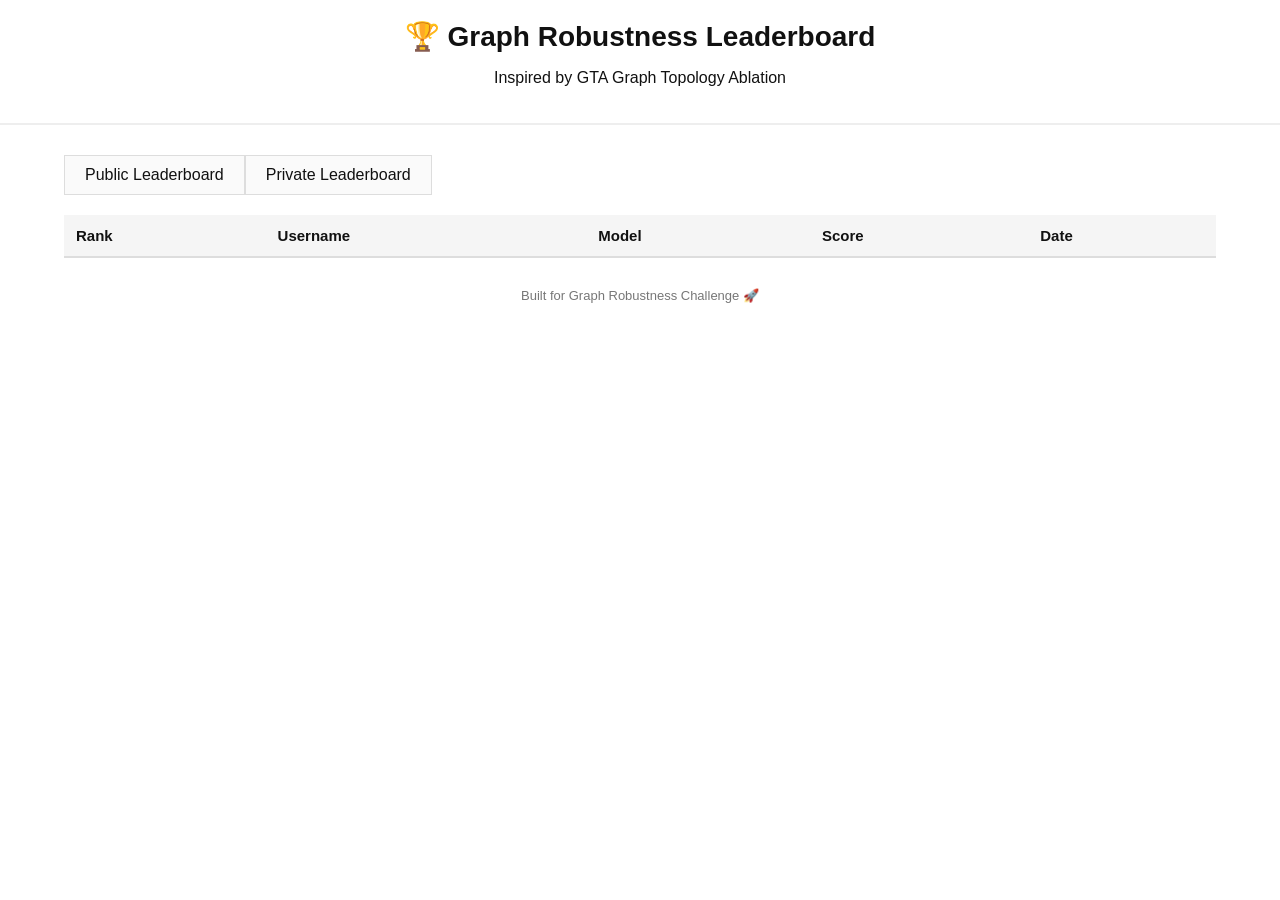
==== leaderboard/index.html @ 88c7a252 "Create index.html" ====
<!DOCTYPE html>
<html lang="en">
<head>
<meta charset="UTF-8">
<title>Graph Robustness Leaderboard</title>

<style>
body {
    font-family: "Segoe UI", Arial;
    margin: 0;
    background: #ffffff;
    color: #111;
}

/* Header */
.header {
    padding: 20px;
    text-align: center;
    border-bottom: 2px solid #eee;
}

.header h1 {
    margin: 0;
    font-size: 28px;
}

/* Container */
.container {
    width: 90%;
    margin: auto;
    margin-top: 30px;
}

/* Table */
table {
    width: 100%;
    border-collapse: collapse;
    font-size: 15px;
}

th {
    background: #f5f5f5;
    padding: 12px;
    text-align: left;
    border-bottom: 2px solid #ddd;
}

td {
    padding: 12px;
    border-bottom: 1px solid #eee;
}

tr:hover {
    background: #f9f9f9;
}

/* Rank styling */
.rank-1 { font-weight: bold; }
.rank-2 { font-weight: bold; }
.rank-3 { font-weight: bold; }

/* Tabs */
.tabs {
    display: flex;
    margin-bottom: 20px;
}

.tab {
    padding: 10px 20px;
    border: 1px solid #ddd;
    cursor: pointer;
    background: #fafafa;
}

.tab.active {
    background: #2563eb;
    color: white;
}

/* Footer */
.footer {
    text-align: center;
    margin: 30px;
    font-size: 13px;
    color: #777;
}
</style>
</head>

<body>

<div class="header">
    <h1>🏆 Graph Robustness Leaderboard</h1>
    <p>Inspired by GTA Graph Topology Ablation</p>
</div>

<div class="container">

    <!-- Tabs -->
    <div class="tabs">
        <div class="tab active" onclick="loadData('leaderboard.csv')">Public Leaderboard</div>
        <div class="tab" onclick="loadData('private.csv')">Private Leaderboard</div>
    </div>

    <!-- Table -->
    <table id="leaderboard">
        <thead>
            <tr>
                <th>Rank</th>
                <th>Username</th>
                <th>Model</th>
                <th>Score</th>
                <th>Date</th>
            </tr>
        </thead>
        <tbody></tbody>
    </table>

</div>

<div class="footer">
    Built for Graph Robustness Challenge 🚀
</div>

<script>
function loadData(file) {
    fetch(file)
    .then(res => res.text())
    .then(data => {
        const rows = data.split('\\n').slice(1);
        let parsed = rows.map(r => r.split(','));

        // Sort by score DESC
        parsed.sort((a, b) => parseFloat(b[2]) - parseFloat(a[2]));

        const table = document.querySelector("#leaderboard tbody");
        table.innerHTML = "";

        parsed.forEach((row, index) => {
            if (row.length < 4) return;

            let rank = index + 1;
            let medal = rank === 1 ? "🥇" :
                        rank === 2 ? "🥈" :
                        rank === 3 ? "🥉" : rank;

            let tr = document.createElement("tr");

            tr.innerHTML = `
                <td class="rank-${rank}">${medal}</td>
                <td>${row[0]}</td>
                <td>${row[1]}</td>
                <td>${parseFloat(row[2]).toFixed(4)}</td>
                <td>${row[3]}</td>
            `;

            table.appendChild(tr);
        });

        // Tab switching UI
        document.querySelectorAll(".tab").forEach(t => t.classList.remove("active"));
        event.target.classList.add("active");
    });
}

// Load default
loadData('leaderboard.csv');
</script>

</body>
</html>
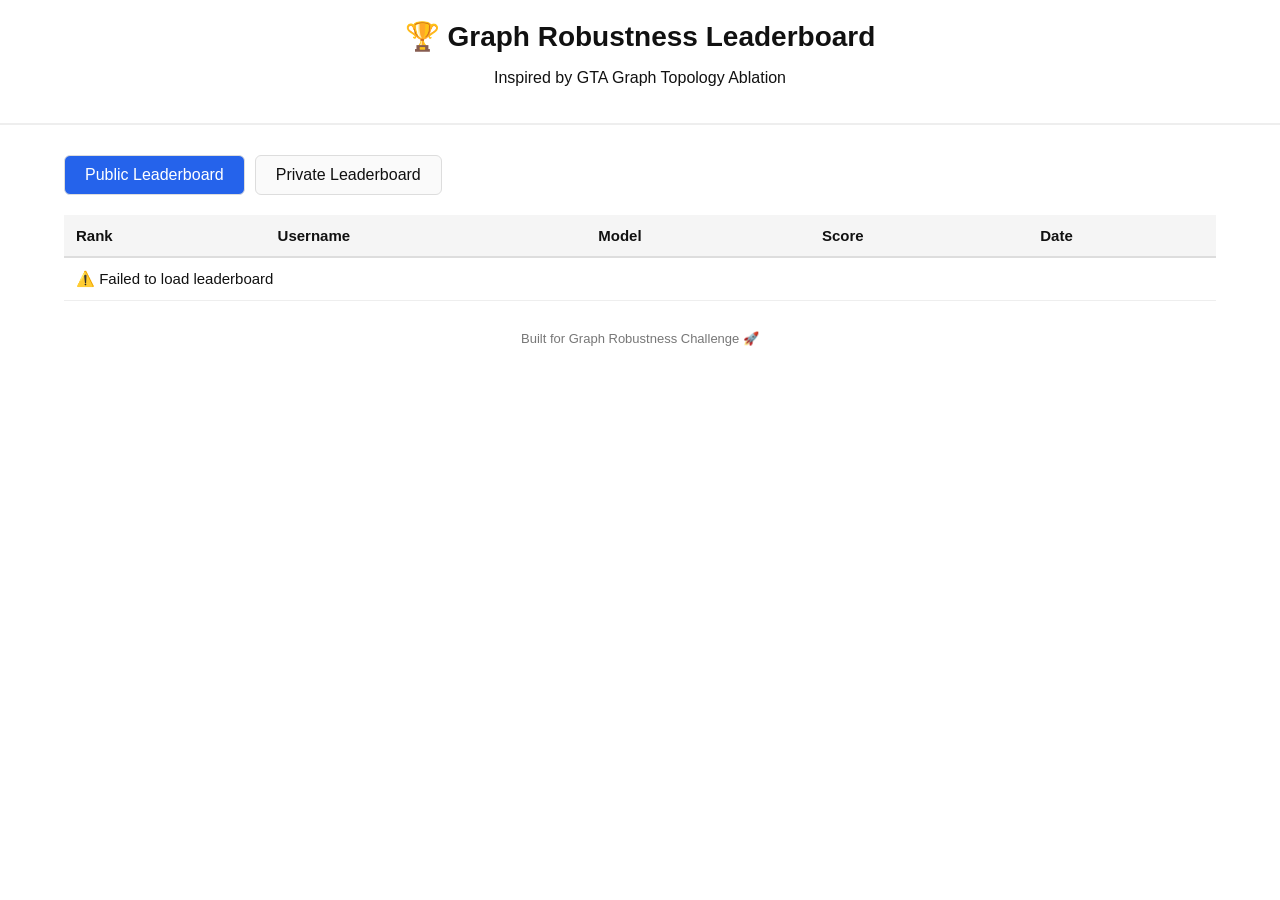
==== commit 34f7ce6a: "Update index.html" ====
--- a/leaderboard/index.html
+++ b/leaderboard/index.html
@@ -54,15 +54,11 @@
     background: #f9f9f9;
 }
 
-/* Rank styling */
-.rank-1 { font-weight: bold; }
-.rank-2 { font-weight: bold; }
-.rank-3 { font-weight: bold; }
-
 /* Tabs */
 .tabs {
     display: flex;
     margin-bottom: 20px;
+    gap: 10px;
 }
 
 .tab {
@@ -70,6 +66,7 @@
     border: 1px solid #ddd;
     cursor: pointer;
     background: #fafafa;
+    border-radius: 6px;
 }
 
 .tab.active {
@@ -98,8 +95,12 @@
 
     <!-- Tabs -->
     <div class="tabs">
-        <div class="tab active" onclick="loadData('leaderboard.csv')">Public Leaderboard</div>
-        <div class="tab" onclick="loadData('private.csv')">Private Leaderboard</div>
+        <div class="tab active" onclick="loadData('leaderboard.csv', this)">
+            Public Leaderboard
+        </div>
+        <div class="tab" onclick="loadData('private.csv', this)">
+            Private Leaderboard
+        </div>
     </div>
 
     <!-- Table -->
@@ -123,31 +124,40 @@
 </div>
 
 <script>
-function loadData(file) {
-    fetch(file)
-    .then(res => res.text())
+function loadData(file, element = null) {
+
+    fetch("data/" + file)
+    .then(res => {
+        if (!res.ok) throw new Error("File not found");
+        return res.text();
+    })
     .then(data => {
-        const rows = data.split('\\n').slice(1);
-        let parsed = rows.map(r => r.split(','));
 
-        // Sort by score DESC
+        const rows = data.trim().split("\n").slice(1);
+
+        let parsed = rows
+            .map(r => r.split(","))
+            .filter(row => row.length >= 4);
+
+        // Sort by SCORE (column 2)
         parsed.sort((a, b) => parseFloat(b[2]) - parseFloat(a[2]));
 
         const table = document.querySelector("#leaderboard tbody");
         table.innerHTML = "";
 
         parsed.forEach((row, index) => {
-            if (row.length < 4) return;
 
-            let rank = index + 1;
-            let medal = rank === 1 ? "🥇" :
-                        rank === 2 ? "🥈" :
-                        rank === 3 ? "🥉" : rank;
+            const rank = index + 1;
 
-            let tr = document.createElement("tr");
+            const medal =
+                rank === 1 ? "🥇" :
+                rank === 2 ? "🥈" :
+                rank === 3 ? "🥉" : rank;
+
+            const tr = document.createElement("tr");
 
             tr.innerHTML = `
-                <td class="rank-${rank}">${medal}</td>
+                <td>${medal}</td>
                 <td>${row[0]}</td>
                 <td>${row[1]}</td>
                 <td>${parseFloat(row[2]).toFixed(4)}</td>
@@ -157,14 +167,24 @@
             table.appendChild(tr);
         });
 
-        // Tab switching UI
-        document.querySelectorAll(".tab").forEach(t => t.classList.remove("active"));
-        event.target.classList.add("active");
+        // Active tab UI
+        document.querySelectorAll(".tab")
+            .forEach(t => t.classList.remove("active"));
+
+        if (element) element.classList.add("active");
+
+    })
+    .catch(err => {
+        console.error(err);
+        document.querySelector("#leaderboard tbody").innerHTML =
+            "<tr><td colspan='5'>⚠️ Failed to load leaderboard</td></tr>";
     });
 }
 
-// Load default
-loadData('leaderboard.csv');
+// Load default leaderboard
+document.addEventListener("DOMContentLoaded", () => {
+    loadData("leaderboard.csv");
+});
 </script>
 
 </body>
